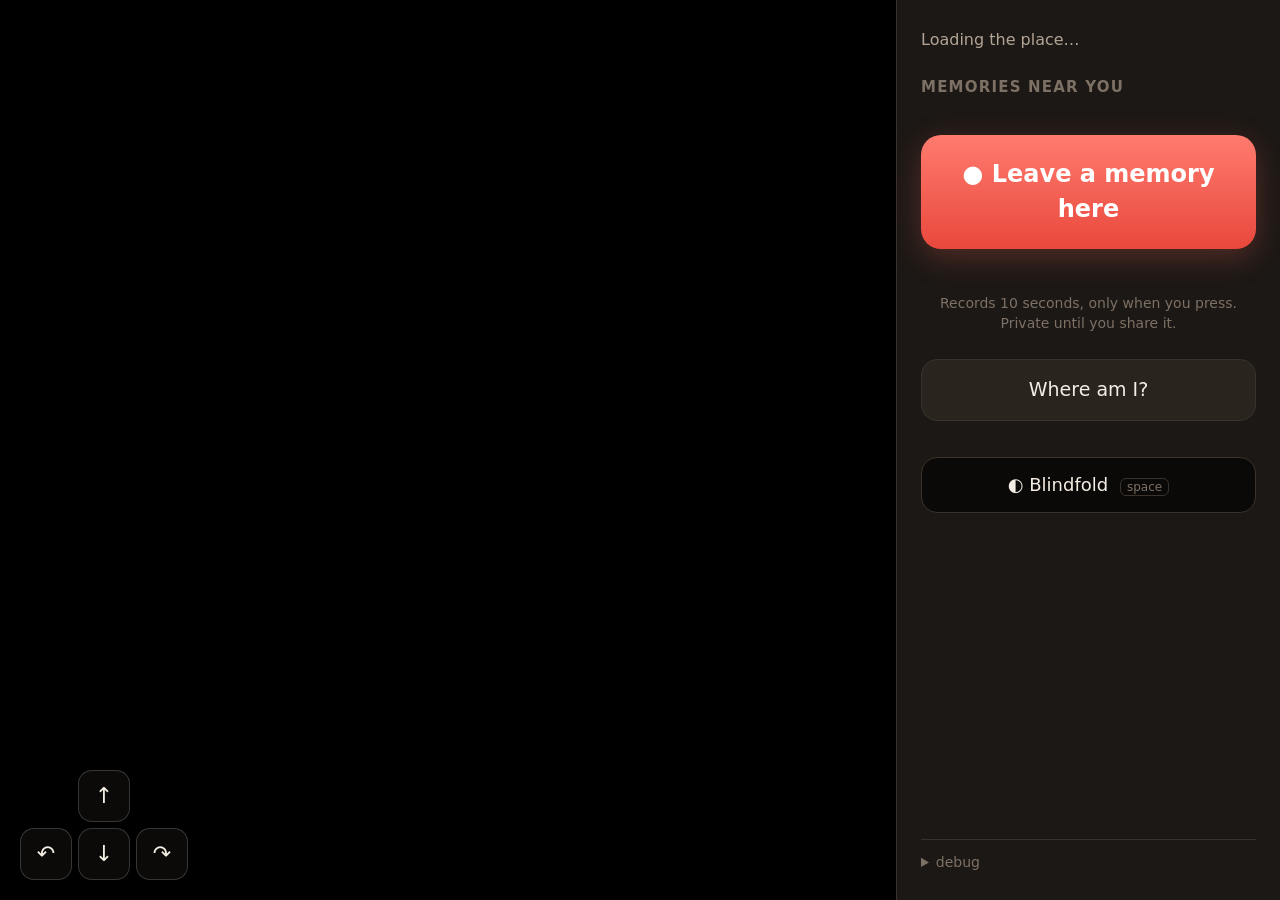
==== connect/frontend/index.html @ 5f38cc67 "Remove every compass word users can see or hear Yard zones renamed by landmark; old descriptions con" ====
<!doctype html>
<html lang="en">
<head>
<meta charset="utf-8">
<meta name="viewport" content="width=device-width, initial-scale=1">
<title>Meridies Memories</title>
<link rel="icon" href="data:image/svg+xml,%3Csvg xmlns='http://www.w3.org/2000/svg' viewBox='0 0 16 16'%3E%3Ccircle cx='8' cy='8' r='6' fill='%23f2c879'/%3E%3C/svg%3E">
<style>
  :root {
    --bg: #14110f; --panel: #1c1815; --line: #3a322b; --text: #f4ede4; --dim: #b3a596; --faint: #7d7064;
    --glow: #f2c879; --glow2: #ffdca8; --shared: #9fd8b4; --rec: #ff6b5e;
    /* names the existing map code uses */
    --walk: #f2c879; --zone: #e3b341; --walker: #ffffff; --mem: #f2c879; --community: #9fd8b4;
  }
  * { box-sizing: border-box; }
  html, body { margin: 0; height: 100%; background: var(--bg); color: var(--text);
    font: 18px/1.45 ui-rounded, "Segoe UI", system-ui, sans-serif; }
  main { display: grid; grid-template-columns: 7fr 3fr; height: 100vh; }

  /* ---------- the place ---------- */
  #stage { position: relative; min-width: 0; overflow: hidden; background: #000; }
  .scene { position: absolute; inset: 0; width: 100%; height: 100%; border: 0; transition: opacity .6s ease; }
  .scene.back { opacity: 0; pointer-events: none; }
  #markers { position: absolute; inset: 0; pointer-events: none; transition: opacity .4s; }
  #markers.stale { opacity: .15; }
  .memdot { position: absolute; transform: translate(-50%, -50%); border-radius: 50%; pointer-events: auto; cursor: pointer;
    background: radial-gradient(circle, var(--glow2) 0 18%, rgba(242,200,121,.55) 32%, rgba(242,200,121,0) 70%);
    animation: breathe 3.2s ease-in-out infinite; transition: left .25s linear, top .25s linear, width .4s, height .4s, opacity .4s; }
  .memdot.shared { background: radial-gradient(circle, #e6fff0 0 18%, rgba(159,216,180,.55) 32%, rgba(159,216,180,0) 70%); }
  .memdot.landed { animation: landed 1.6s ease-out 1, breathe 3.2s ease-in-out 1.6s infinite; }
  @keyframes breathe { 50% { filter: brightness(1.35); transform: translate(-50%, -50%) scale(1.08); } }
  @keyframes landed { 0% { transform: translate(-50%,-50%) scale(.2); filter: brightness(3); }
    35% { transform: translate(-50%,-50%) scale(2.2); filter: brightness(2); } 100% { transform: translate(-50%,-50%) scale(1); } }
  .edgecue { position: absolute; bottom: 22%; padding: 6px 12px; border-radius: 99px; background: rgba(20,17,15,.55);
    color: var(--glow2); font-size: 15px; pointer-events: none; backdrop-filter: blur(4px); }
  #pad { position: absolute; left: 20px; bottom: 20px; display: grid; grid-template-columns: repeat(3, 52px); gap: 6px; }
  #pad button { width: 52px; height: 52px; padding: 0; font-size: 22px; border-radius: 14px; background: rgba(20,17,15,.6);
    border: 1px solid rgba(255,255,255,.18); color: var(--text); backdrop-filter: blur(6px); }
  #desync { position: absolute; top: 18px; left: 50%; transform: translateX(-50%); display: flex; gap: 12px; align-items: center;
    background: rgba(20,17,15,.75); padding: 8px 10px 8px 16px; border-radius: 99px; font-size: 16px; backdrop-filter: blur(6px); }
  #desync[hidden] { display: none; }
  #mapwrap { position: absolute; inset: 0; }
  #mapwrap[hidden] { display: none; }
  svg#map { width: 100%; height: 100%; display: block; background: #000; cursor: crosshair; }
  .sweep { cursor: pointer; }
  #toast { position: absolute; left: 50%; bottom: 28px; transform: translateX(-50%); background: rgba(20,17,15,.85);
    padding: 10px 18px; border-radius: 12px; font-size: 18px; opacity: 0; transition: opacity .2s; pointer-events: none; }
  #toast.show { opacity: 1; }

  /* ---------- the three things ---------- */
  aside { background: var(--panel); border-left: 1px solid var(--line); padding: 28px 24px; overflow-y: auto;
    display: flex; flex-direction: column; gap: 26px; }
  .where { color: var(--dim); font-size: 16px; }
  .where b { color: var(--text); font-weight: 600; }
  h2 { font-size: 15px; font-weight: 600; letter-spacing: .08em; text-transform: uppercase; color: var(--faint); margin: 0 0 10px; }
  button, select { font: inherit; font-size: 17px; padding: 10px 16px; border-radius: 12px; border: 1px solid var(--line);
    background: #2a241f; color: var(--text); cursor: pointer; }
  button:hover:not(:disabled) { border-color: var(--dim); }
  button:disabled { opacity: .45; cursor: not-allowed; }
  .row { display: flex; gap: 10px; flex-wrap: wrap; align-items: center; }

  #nearby { border-radius: 18px; padding: 16px 18px; background: radial-gradient(120% 140% at 0% 0%, rgba(242,200,121,.18), transparent 60%), #241f1a;
    border: 1px solid rgba(242,200,121,.35); }
  #nearby[hidden] { display: none; }
  #nearWhere { font-size: 22px; font-weight: 600; margin-bottom: 12px; }
  #listen { background: var(--glow); color: #241a0c; border: 0; font-weight: 700; font-size: 19px; padding: 12px 22px; }

  #memList { display: flex; flex-direction: column; gap: 10px; }
  .mem { border-radius: 14px; padding: 12px 14px; background: #221d19; border: 1px solid var(--line); }
  .mem.near { border-color: rgba(242,200,121,.6); }
  .mem.far-hidden { display: none; }
  .mem .dist { font-size: 18px; font-weight: 600; }
  .mem .meta { color: var(--dim); font-size: 14px; }
  .mem .actions:empty { display: none; }
  .mem .actions { margin-top: 8px; }
  .mem .actions button { font-size: 14px; padding: 6px 10px; border-radius: 10px; }
  .mem .desc p { font-size: 16px; }
  #more { color: var(--faint); font-size: 15px; }

  #rec { width: 100%; padding: 22px; font-size: 24px; font-weight: 700; border-radius: 20px; border: 0;
    background: linear-gradient(180deg, #ff7b6e, #e9483c); color: #fff; box-shadow: 0 8px 30px rgba(255,107,94,.25); }
  body.recording #rec { display: none; }
  #recStop { width: 100%; padding: 22px; font-size: 22px; border-radius: 20px; }
  #recState { display: block; text-align: center; margin-top: 10px; font-size: 20px; color: var(--rec); min-height: 1.4em; }
  body.recording aside { box-shadow: inset 6px 0 0 var(--rec); }
  .recnote { color: var(--faint); font-size: 14px; text-align: center; margin-top: 6px; }
  .pulse { animation: pulse 1s ease-in-out infinite; }
  @keyframes pulse { 50% { opacity: .25; } }

  #whereami { width: 100%; padding: 16px; font-size: 19px; border-radius: 16px; }
  #whereText { margin-top: 10px; font-size: 17px; color: var(--dim); }

  details#debug { margin-top: auto; color: var(--dim); font-size: 14px; border-top: 1px solid var(--line); padding-top: 12px; }
  details#debug summary { cursor: pointer; color: var(--faint); }
  details#debug .dbg { display: flex; flex-direction: column; gap: 10px; margin-top: 10px; }
  details#debug select, details#debug button { font-size: 14px; padding: 6px 10px; }
  #debugMap { height: 260px; position: relative; border-radius: 10px; overflow: hidden; background: #000; }
  #view { margin: 0; } #view img { width: 100%; border-radius: 8px; } #view figcaption { font-size: 13px; }
  .tag { display: inline-block; font-size: 12px; padding: 0 7px; border-radius: 99px; border: 1px solid currentColor; }
  .tag.private { color: var(--glow); } .tag.community { color: var(--shared); }
  /* text is for the sighted judge: collapsed to one line until opened */
  .mem .desc { display: none; }
  .mem.textopen .desc { display: block; }
  .showtext { background: none; border: 0; padding: 4px 0; color: var(--faint); font-size: 14px; }
  .showtext:hover { color: var(--dim); }
  #blindBtn { width: 100%; padding: 14px; font-size: 18px; border-radius: 16px; background: #0b0908; }
  .key { font-size: 12px; color: var(--faint); border: 1px solid var(--line); border-radius: 6px; padding: 1px 6px; margin-left: 6px; }
  /* blindfold: everything goes dark except one line */
  #blind { position: fixed; inset: 0; z-index: 1000; background: #000; display: flex; align-items: flex-end; justify-content: center;
    padding-bottom: 6vh; color: #6d625a; font-size: 18px; letter-spacing: .02em; cursor: none; }
  #blind[hidden] { display: none; }
  #report { position: fixed; inset: 0; z-index: 900; background: rgba(10,8,7,.82); display: flex; align-items: center; justify-content: center; }
  #report[hidden] { display: none; }
  #report .card { width: min(880px, 92vw); background: var(--panel); border: 1px solid var(--line); border-radius: 22px; padding: 26px; }
  #report h3 { margin: 0 0 14px; font-size: 22px; }
  #reportMap { width: 100%; height: 52vh; background: #14110f; border-radius: 14px; display: block; }
  #reportLine { font-size: 20px; margin: 16px 0; }
  .legend { display: flex; gap: 18px; flex-wrap: wrap; color: var(--dim); font-size: 14px; margin-top: 10px; }
  .legend i { display: inline-block; width: 12px; height: 12px; border-radius: 50%; margin-right: 6px; vertical-align: -1px; }
  @media (max-width: 900px) { main { grid-template-columns: 1fr; grid-template-rows: 62vh auto; height: auto; } }
</style>
</head>
<body>
<main>
  <section id="stage" aria-label="The place">
    <iframe id="sc0" class="scene" title="3D view of the place" allow="xr-spatial-tracking; fullscreen" hidden></iframe>
    <iframe id="sc1" class="scene back" title="3D view of the place (loading)" allow="xr-spatial-tracking; fullscreen" hidden></iframe>
    <div id="markers" aria-hidden="true"></div>
    <div id="mapwrap" hidden><svg id="map" xmlns="http://www.w3.org/2000/svg" aria-label="Walk map"></svg></div>
    <div id="desync" hidden><span>You looked around on your own — memory lights paused.</span><button id="resync">Re-sync</button></div>
    <div id="pad" aria-label="Walk">
      <span></span><button id="padUp" aria-label="Step forward">↑</button><span></span>
      <button id="padLeft" aria-label="Turn left">↶</button><button id="padDown" aria-label="Step back">↓</button><button id="padRight" aria-label="Turn right">↷</button>
    </div>
    <div id="toast" role="status"></div>
  </section>

  <aside>
    <div class="where" id="whereLine">Loading the place…</div>

    <section id="nearby" hidden aria-live="polite">
      <div id="nearWhere"></div>
      <div class="row">
        <button id="listen">▶ Listen</button>
        <button id="stopVoice" hidden>■ Stop</button>
        <button id="dismiss">Not now</button>
      </div>
    </section>

    <section>
      <h2>Memories near you</h2>
      <div id="memList"></div>
      <div id="more"></div>
    </section>

    <section>
      <button id="rec">● Leave a memory here</button>
      <button id="recStop" hidden>■ Stop</button>
      <span id="recState"></span>
      <div class="recnote">Records 10 seconds, only when you press. Private until you share it.</div>
    </section>

    <section>
      <button id="whereami">Where am I?</button>
      <div id="whereText" aria-live="polite"></div>
    </section>

    <section>
      <button id="blindBtn">◐ Blindfold <span class="key">space</span></button>
    </section>

    <details id="debug">
      <summary>debug</summary>
      <div class="dbg">
        <div><b id="bname"></b> <span id="baddr"></span></div>
        <label class="row">Building <select id="building"></select></label>
        <label class="row">Listening as <select id="user"><option value="user-a">User A</option><option value="user-b">User B</option></select></label>
        <label class="row"><input type="checkbox" id="hat"> Hat is warning (memory audio muted) — <code>setHatWarning()</code></label>
        <div>heading <span id="hdg">000</span>° · <span id="zone"></span> · <span id="pos"></span> · <span id="memCount">0</span> memories</div>
        <div id="debugMap"></div>
        <figure id="view" hidden><img id="viewImg" alt="Pre-rendered view"><figcaption id="viewCap"></figcaption></figure>
      </div>
    </details>
  </aside>
</main>
<div id="blind" hidden><div>Listening. Press <b>SPACE</b> to see.</div></div>
<div id="report" hidden role="dialog" aria-labelledby="reportLine">
  <div class="card">
    <h3>Your walk, blindfolded</h3>
    <svg id="reportMap" xmlns="http://www.w3.org/2000/svg" aria-label="Path walked without sight"></svg>
    <div class="legend"><span><i style="background:#9fd8b4"></i>start</span><span><i style="background:#ff6b5e"></i>end</span>
      <span><i style="background:var(--glow)"></i>memory found by sound</span><span><i style="background:#5a5048"></i>missed</span>
      <span><i style="border:2px solid #fff;background:none"></i>listened</span></div>
    <p id="reportLine"></p>
    <button id="reportClose">Done</button>
  </div>
</div>
<script src="app.js"></script>
<script src="experience.js"></script>
<script src="voice.js"></script>
</body>
</html>
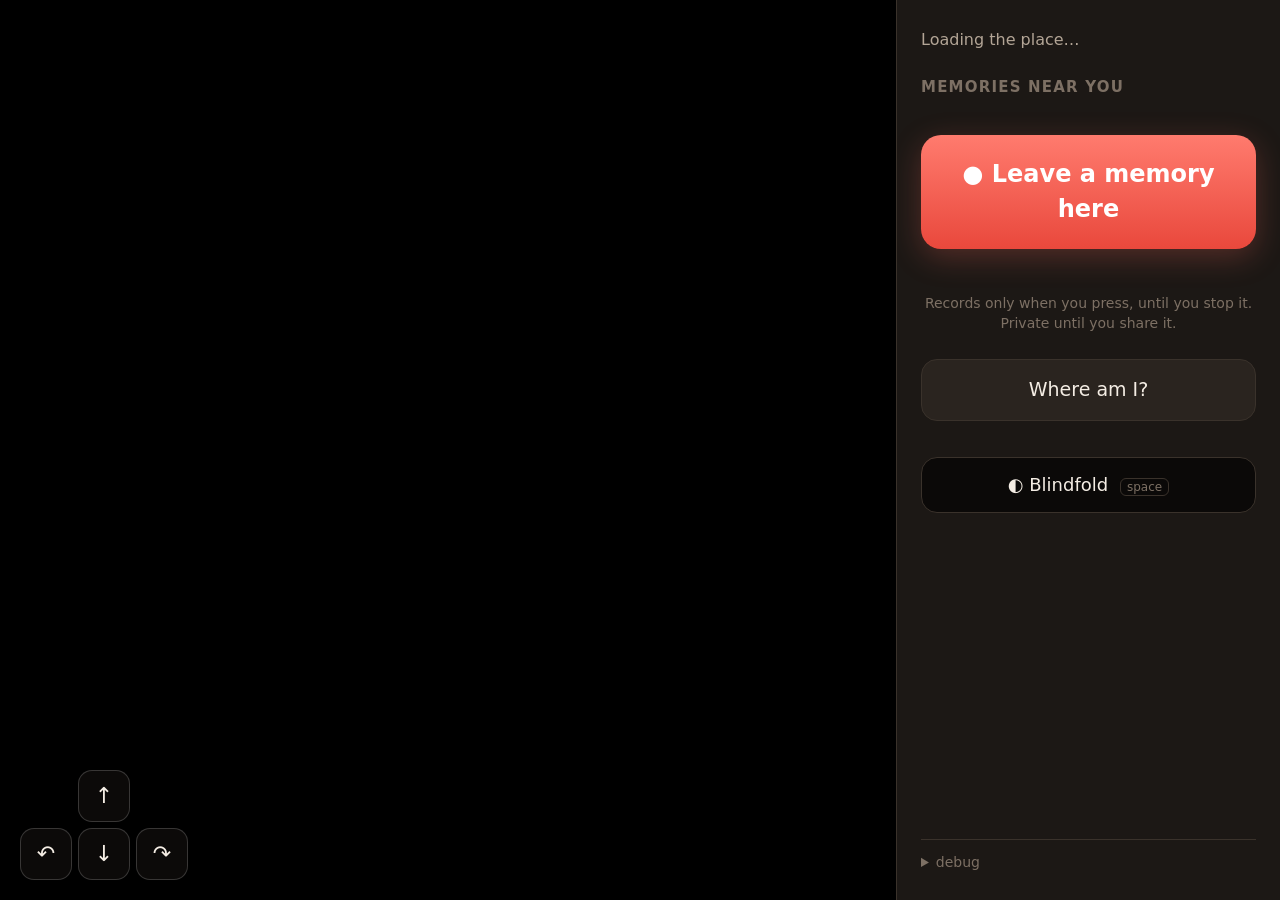
==== commit dd69fdda: "After-recording flow: playback, one question, private by default State machine recording -> reviewin" ====
--- a/connect/frontend/index.html
+++ b/connect/frontend/index.html
@@ -80,7 +80,25 @@
   #rec { width: 100%; padding: 22px; font-size: 24px; font-weight: 700; border-radius: 20px; border: 0;
     background: linear-gradient(180deg, #ff7b6e, #e9483c); color: #fff; box-shadow: 0 8px 30px rgba(255,107,94,.25); }
   body.recording #rec { display: none; }
-  #recStop { width: 100%; padding: 22px; font-size: 22px; border-radius: 20px; }
+  /* while recording, Stop takes exactly the place and size of the Record button */
+  #recStop { width: 100%; padding: 22px; font-size: 24px; font-weight: 700; border-radius: 20px;
+    background: #2a1d1b; border: 3px solid var(--rec); color: #fff; }
+  #recStop[hidden] { display: none; }
+  /* the question covers the whole right panel: three big touch areas, fixed order, no small buttons */
+  #decide { position: fixed; top: 0; right: 0; bottom: 0; width: 30%; min-width: 320px; z-index: 800; background: var(--panel);
+    border-left: 1px solid var(--line); padding: 24px; display: flex; flex-direction: column; gap: 14px; }
+  #decide[hidden] { display: none; }
+  #decide h2 { font-size: 22px; text-transform: none; letter-spacing: 0; color: var(--text); margin: 0 0 6px; line-height: 1.3; }
+  #decide .opt { flex: 1 1 0; display: flex; flex-direction: column; align-items: flex-start; justify-content: center; gap: 6px;
+    text-align: left; padding: 20px 22px; border-radius: 22px; border: 2px solid var(--line); background: #241f1a; min-height: 110px; }
+  #decide .opt[hidden] { display: none; }
+  #decide .opt:focus-visible { outline: 4px solid var(--glow); outline-offset: 2px; }
+  #decide .opt .ic { font-size: 30px; }
+  #decide .opt .t { font-size: 26px; font-weight: 700; }
+  #decide .opt .n { font-size: 16px; color: var(--dim); }
+  #decide .opt[data-choice="private"] { border-color: var(--glow); }
+  .mem .badge { display: inline-block; font-size: 13px; font-weight: 700; padding: 1px 8px; border-radius: 6px;
+    border: 1px solid currentColor; margin-right: 6px; }
   #recState { display: block; text-align: center; margin-top: 10px; font-size: 20px; color: var(--rec); min-height: 1.4em; }
   body.recording aside { box-shadow: inset 6px 0 0 var(--rec); }
   .recnote { color: var(--faint); font-size: 14px; text-align: center; margin-top: 6px; }
@@ -155,9 +173,9 @@
 
     <section>
       <button id="rec">● Leave a memory here</button>
-      <button id="recStop" hidden>■ Stop</button>
-      <span id="recState"></span>
-      <div class="recnote">Records 10 seconds, only when you press. Private until you share it.</div>
+      <button id="recStop" hidden aria-label="Stop recording. You can also press R or Enter.">■ Stop recording <span class="key">R</span></button>
+      <span id="recState" role="status" aria-live="polite"></span>
+      <div class="recnote">Records only when you press, until you stop it. Private until you share it.</div>
     </section>
 
     <section>
@@ -183,6 +201,13 @@
     </details>
   </aside>
 </main>
+<div id="decide" role="dialog" aria-modal="true" aria-labelledby="decideTitle" hidden>
+  <h2 id="decideTitle">Saved. Keep it private, or share with the community?</h2>
+  <!-- fixed positions, fixed order; "share" exists only in public spaces -->
+  <button class="opt" data-choice="private"><span class="ic" aria-hidden="true">🔒</span><span class="t"></span><span class="n"></span></button>
+  <button class="opt" data-choice="share"><span class="ic" aria-hidden="true">👥</span><span class="t"></span><span class="n"></span></button>
+  <button class="opt" data-choice="later"><span class="ic" aria-hidden="true">⏳</span><span class="t"></span><span class="n"></span></button>
+</div>
 <div id="blind" hidden><div>Listening. Press <b>SPACE</b> to see.</div></div>
 <div id="report" hidden role="dialog" aria-labelledby="reportLine">
   <div class="card">
@@ -197,6 +222,8 @@
 </div>
 <script src="app.js"></script>
 <script src="experience.js"></script>
+<script src="after_record.js"></script>
+<script src="after_record_ui.js"></script>
 <script src="voice.js"></script>
 </body>
 </html>
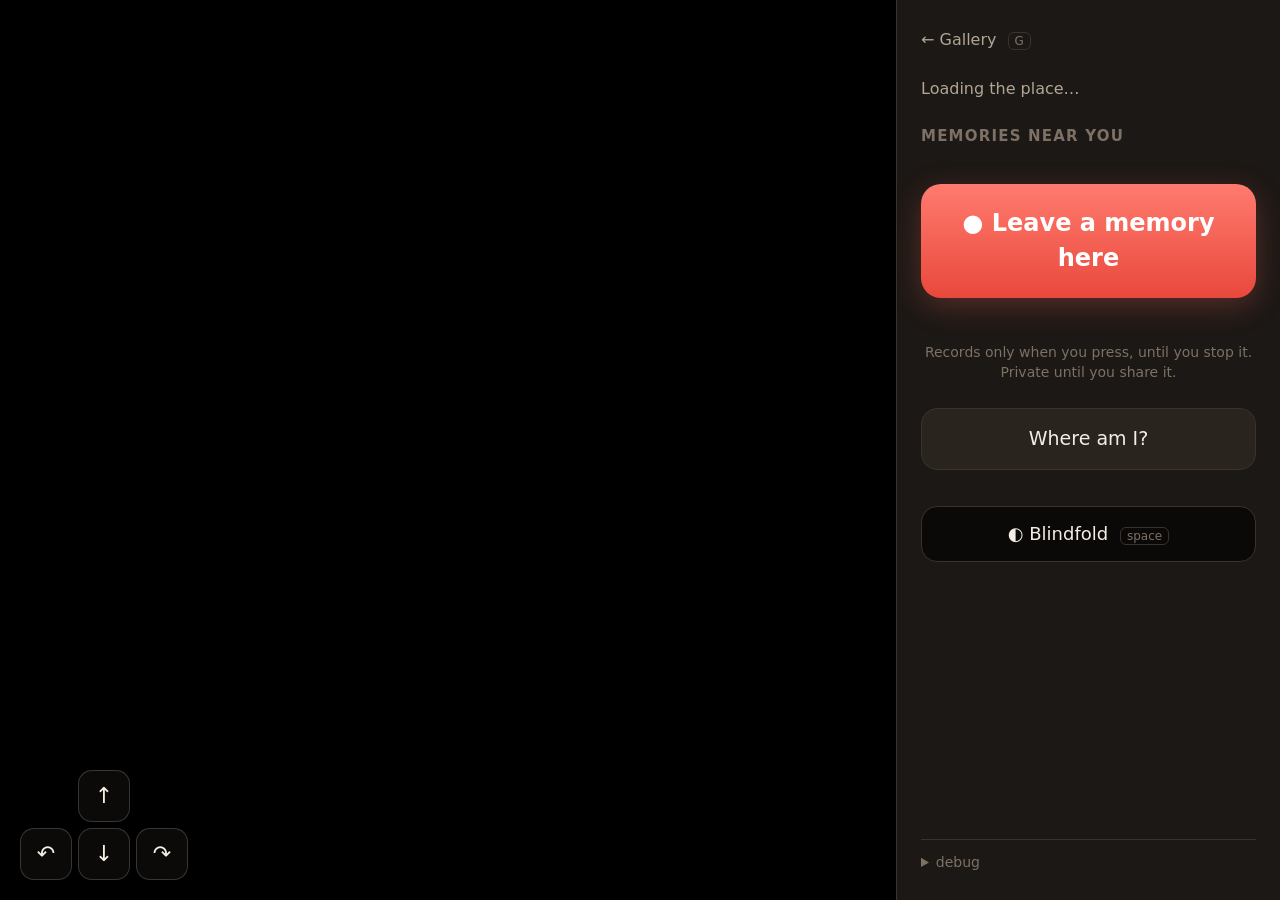
==== commit 6196a5cb: "Gallery step 2: gallery home + place page; the walk moves to /walk - / : grid of places (cover, name" ====
--- a/connect/frontend/index.html
+++ b/connect/frontend/index.html
@@ -154,6 +154,7 @@
   </section>
 
   <aside>
+    <a href="/" id="toGallery" class="where" style="text-decoration:none">← Gallery <span class="key">G</span></a>
     <div class="where" id="whereLine">Loading the place…</div>
 
     <section id="nearby" hidden aria-live="polite">
@@ -193,7 +194,6 @@
         <div><b id="bname"></b> <span id="baddr"></span></div>
         <label class="row">Building <select id="building"></select></label>
         <label class="row">Listening as <select id="user"><option value="user-a">User A</option><option value="user-b">User B</option></select></label>
-        <label class="row"><input type="checkbox" id="hat"> Hat is warning (memory audio muted) — <code>setHatWarning()</code></label>
         <div>heading <span id="hdg">000</span>° · <span id="zone"></span> · <span id="pos"></span> · <span id="memCount">0</span> memories</div>
         <div id="debugMap"></div>
         <figure id="view" hidden><img id="viewImg" alt="Pre-rendered view"><figcaption id="viewCap"></figcaption></figure>
@@ -225,5 +225,6 @@
 <script src="after_record.js"></script>
 <script src="after_record_ui.js"></script>
 <script src="voice.js"></script>
+<script src="arrive.js"></script>
 </body>
 </html>
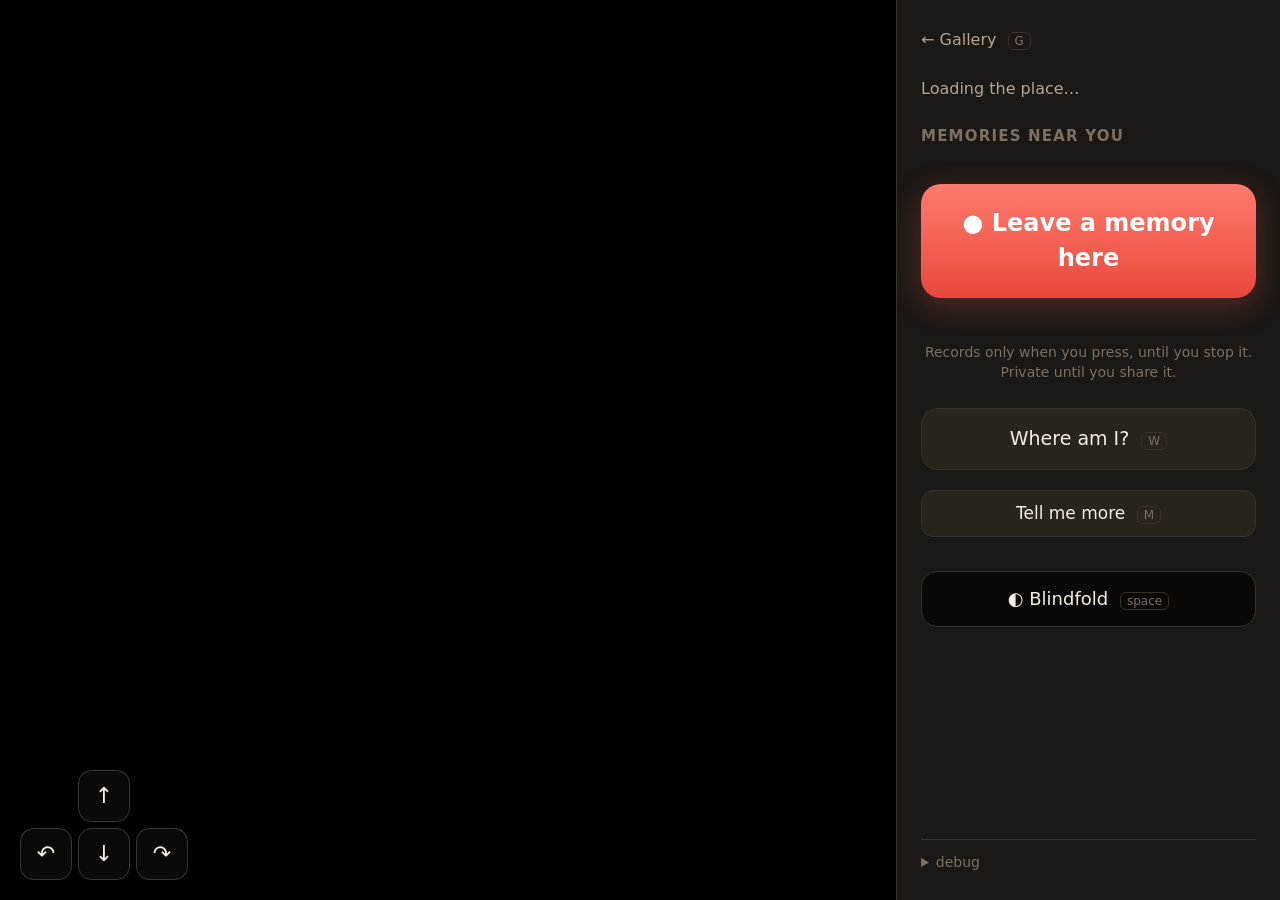
==== commit fdfcef51: "Intent decides what plays: spatial resolver, hazard-memory links, one live "tell me more" - backend/" ====
--- a/connect/frontend/index.html
+++ b/connect/frontend/index.html
@@ -180,8 +180,10 @@
     </section>
 
     <section>
-      <button id="whereami">Where am I?</button>
+      <button id="whereami">Where am I? <span class="key">W</span></button>
       <div id="whereText" aria-live="polite"></div>
+      <button id="tellmore" style="width:100%;margin-top:10px">Tell me more <span class="key">M</span></button>
+      <div id="tellText" aria-live="polite" style="margin-top:8px;font-size:16px;color:var(--dim)"></div>
     </section>
 
     <section>
@@ -211,10 +213,9 @@
 <div id="blind" hidden><div>Listening. Press <b>SPACE</b> to see.</div></div>
 <div id="report" hidden role="dialog" aria-labelledby="reportLine">
   <div class="card">
-    <h3>Your walk, blindfolded</h3>
-    <svg id="reportMap" xmlns="http://www.w3.org/2000/svg" aria-label="Path walked without sight"></svg>
-    <div class="legend"><span><i style="background:#9fd8b4"></i>start</span><span><i style="background:#ff6b5e"></i>end</span>
-      <span><i style="background:var(--glow)"></i>memory found by sound</span><span><i style="background:#5a5048"></i>missed</span>
+    <h3>Blindfolded: what you found</h3>
+    <svg id="reportMap" xmlns="http://www.w3.org/2000/svg" aria-label="Memories found by sound"></svg>
+    <div class="legend"><span><i style="background:var(--glow)"></i>memory found by sound</span><span><i style="background:#5a5048"></i>missed</span>
       <span><i style="border:2px solid #fff;background:none"></i>listened</span></div>
     <p id="reportLine"></p>
     <button id="reportClose">Done</button>
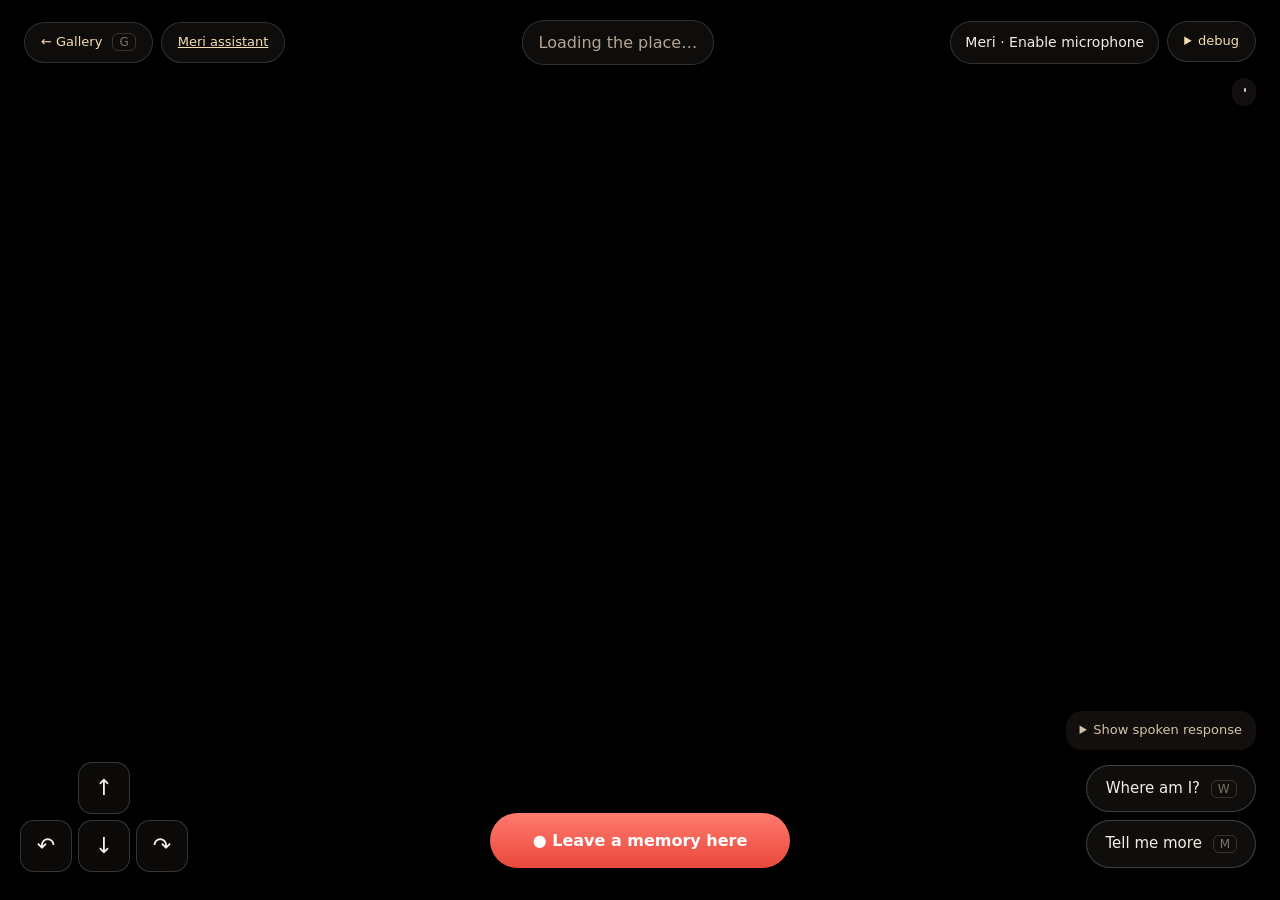
==== commit fb9dd801: "Build Meri voice home and safe public demo export" ====
--- a/connect/frontend/index.html
+++ b/connect/frontend/index.html
@@ -137,6 +137,7 @@
   .legend i { display: inline-block; width: 12px; height: 12px; border-radius: 50%; margin-right: 6px; vertical-align: -1px; }
   @media (max-width: 900px) { main { grid-template-columns: 1fr; grid-template-rows: 62vh auto; height: auto; } }
 </style>
+<link rel="stylesheet" href="walk-overlay.css">
 </head>
 <body>
 <main>
@@ -154,7 +155,7 @@
   </section>
 
   <aside>
-    <a href="/" id="toGallery" class="where" style="text-decoration:none">← Gallery <span class="key">G</span></a>
+    <a href="/gallery" id="toGallery" class="where" style="text-decoration:none">← Gallery <span class="key">G</span></a>
     <div class="where" id="whereLine">Loading the place…</div>
 
     <section id="nearby" hidden aria-live="polite">
@@ -210,7 +211,7 @@
   <button class="opt" data-choice="share"><span class="ic" aria-hidden="true">👥</span><span class="t"></span><span class="n"></span></button>
   <button class="opt" data-choice="later"><span class="ic" aria-hidden="true">⏳</span><span class="t"></span><span class="n"></span></button>
 </div>
-<div id="blind" hidden><div>Listening. Press <b>SPACE</b> to see.</div></div>
+<div id="blind" hidden><div>Listening. Just say where you want to go, or say “help”. <b>SPACE</b> to see.</div></div>
 <div id="report" hidden role="dialog" aria-labelledby="reportLine">
   <div class="card">
     <h3>Blindfolded: what you found</h3>
@@ -221,11 +222,16 @@
     <button id="reportClose">Done</button>
   </div>
 </div>
+<script src="speech.js"></script>
 <script src="app.js"></script>
+<script src="scene-samples.js"></script>
 <script src="experience.js"></script>
 <script src="after_record.js"></script>
 <script src="after_record_ui.js"></script>
+<script src="meri-context.js"></script>
 <script src="voice.js"></script>
 <script src="arrive.js"></script>
+<script src="voice_control.js"></script>
+<script src="walk-overlay.js"></script>
 </body>
 </html>
--- a/connect/frontend/walk-overlay.css
+++ b/connect/frontend/walk-overlay.css
@@ -0,0 +1,66 @@
+/* A full-scene walk: controls live over the place, never in a second scrolling column. */
+main { display:block; height:100dvh; }
+#stage { width:100%; height:100dvh; }
+main > aside { display:none; }
+#walkHud { position:absolute; inset:0; pointer-events:none; z-index:4; }
+#walkHud button, #walkHud a, #walkHud details, #walkHud select { pointer-events:auto; }
+.walk-top { position:absolute; top:20px; left:24px; right:24px; display:flex; align-items:center; justify-content:space-between; gap:20px; }
+#walkBrand a, #walkLocation, #walkTools > button, #walkTools > details { background:rgba(19,17,15,.82); border:1px solid #ffffff26; border-radius:22px; padding:10px 16px; backdrop-filter:blur(16px); }
+#walkBrand a { display:block; color:#f5dfae; font-size:16px; }
+#walkLocation { font-size:14px; }
+#walkTools { display:flex; gap:8px; align-items:flex-start; }
+#walkTools #blindBtn { width:auto; font-size:14px; padding:10px 14px; }
+#walkTools #debug { margin:0; font-size:13px; max-width:350px; max-height:70vh; overflow:auto; pointer-events:auto; }
+#walkTools #debug summary { color:#f5dfae; }
+#recordDock { position:absolute; bottom:32px; left:50%; transform:translateX(-50%); width:min(300px,46vw); text-align:center; }
+#recordDock #rec, #recordDock #recStop { width:100%; font-size:16px; padding:16px 22px; border-radius:999px; box-shadow:0 6px 30px #0005; }
+#recordDock #recState { position:absolute; width:100%; bottom:60px; font-size:14px; color:#fff; text-shadow:0 1px 5px #000; }
+#askDock { position:absolute; right:24px; bottom:32px; display:flex; flex-direction:column; gap:8px; }
+#askDock #whereami, #askDock #tellmore { width:auto!important; margin:0!important; padding:12px 18px; font-size:15px; border:1px solid #ffffff35; border-radius:999px; background:rgba(19,17,15,.86); backdrop-filter:blur(16px); }
+#spokenCaption { position:absolute; right:24px; bottom:150px; max-width:min(360px,80vw); font-size:13px; background:#14110fe8; border-radius:16px; padding:10px 14px; }
+#spokenCaption summary { cursor:pointer; color:#d4c3aa; }
+#captionBody { max-height:26vh; overflow:auto; }
+#whereText, #tellText { font-size:14px!important; }
+#memoryPopover { position:absolute; left:50%; top:54%; transform:translate(-50%,-50%); width:min(420px,calc(100vw - 32px)); background:#181613f2; border:1px solid #f2c87966; border-radius:22px; padding:16px; pointer-events:auto; backdrop-filter:blur(18px); box-shadow:0 18px 60px #0007; }
+#memoryPopover[hidden] { display:none; }
+.memory-heading { display:flex; align-items:center; justify-content:space-between; gap:12px; color:#f3d69c; font-size:15px; }
+#closeMemory { padding:2px 10px; font-size:24px; background:none; border:0; }
+#memoryActions { display:flex; flex-wrap:wrap; gap:10px; margin-top:12px; }
+#memoryActions button, #memoryActions select { font-size:14px; padding:10px 14px; }
+#memoryActions label { width:100%; color:#bcb3a6; font-size:14px; }
+#memoryActions button:first-child { background:#edce89; color:#21190e; border:0; }
+#memoryFeedback { font-size:13px; color:#d8c9b1; margin:10px 0 0; }
+#blind { flex-direction:column; align-items:center; justify-content:center; gap:24px; padding:32px; text-align:center; cursor:auto; }
+#blind > div { max-width:620px; }
+#audioListeningStatus { font-size:15px; color:#b3a596; max-width:620px; }
+#exitAudioMode { border-radius:999px; }
+#meriStatus { position:absolute;right:0;top:58px;max-width:min(340px,80vw);padding:8px 12px;border-radius:14px;background:#14110fe8;pointer-events:auto; }
+#meriStatus meter { width:100%;height:8px;display:block;accent-color:#edce89; }
+#audioListeningStatus { font-size:12px;margin:4px 0 0; }
+#retrySave { margin:8px auto;background:#edce89;color:#21190e;font-size:14px; }
+#retrySave[hidden] { display:none; }
+.memdot { border:1px solid #ffe6a47a; box-shadow:0 0 28px #f2c87960; }
+.memdot, .memdot.landed { animation:memoryPulse 3s ease-in-out infinite; }
+@keyframes memoryPulse { 50% { filter:brightness(1.35); box-shadow:0 0 40px #f2c87990; } }
+@media(prefers-reduced-motion:reduce) { .memdot, .memdot.landed { animation:none; transition:none; } }
+.memdot:focus-visible, button:focus-visible, a:focus-visible { outline:3px solid #ffe0a3; outline-offset:5px; }
+#pad { z-index:5; bottom:28px; }
+#toast { z-index:8; bottom:125px; }
+#decide { width:min(380px,100vw); top:auto; bottom:112px; right:24px; border:1px solid var(--line); border-radius:24px; max-height:70vh; overflow:auto; }
+#decide .opt { min-height:75px; padding:12px 18px; }
+#decide .opt .t { font-size:20px; }
+#decide .opt .ic { display:none; }
+@media(max-width:700px) {
+  .walk-top { top:12px; left:12px; right:12px; }
+  #walkLocation { display:none; }
+  #walkTools #blindBtn { font-size:12px; }
+  #recordDock { bottom:22px; width:230px; }
+  #recordDock #rec, #recordDock #recStop { font-size:14px; white-space:nowrap; }
+  #askDock { bottom:98px; right:12px; }
+  #spokenCaption { bottom:205px; right:12px; }
+  #pad { left:12px; bottom:96px; grid-template-columns:repeat(3,42px); gap:4px; }
+  #pad button { width:42px; height:42px; }
+  #decide { right:8px; bottom:85px; }
+}
+
+#walkBrand{display:flex;gap:8px;align-items:center}#walkBrand a{font-size:13px;white-space:nowrap}@media(max-width:600px){#walkBrand{position:absolute;left:0;top:0;flex-direction:column;align-items:flex-start}#walkTools{margin-left:auto}#walkBrand a{padding:8px 12px;font-size:12px}}
